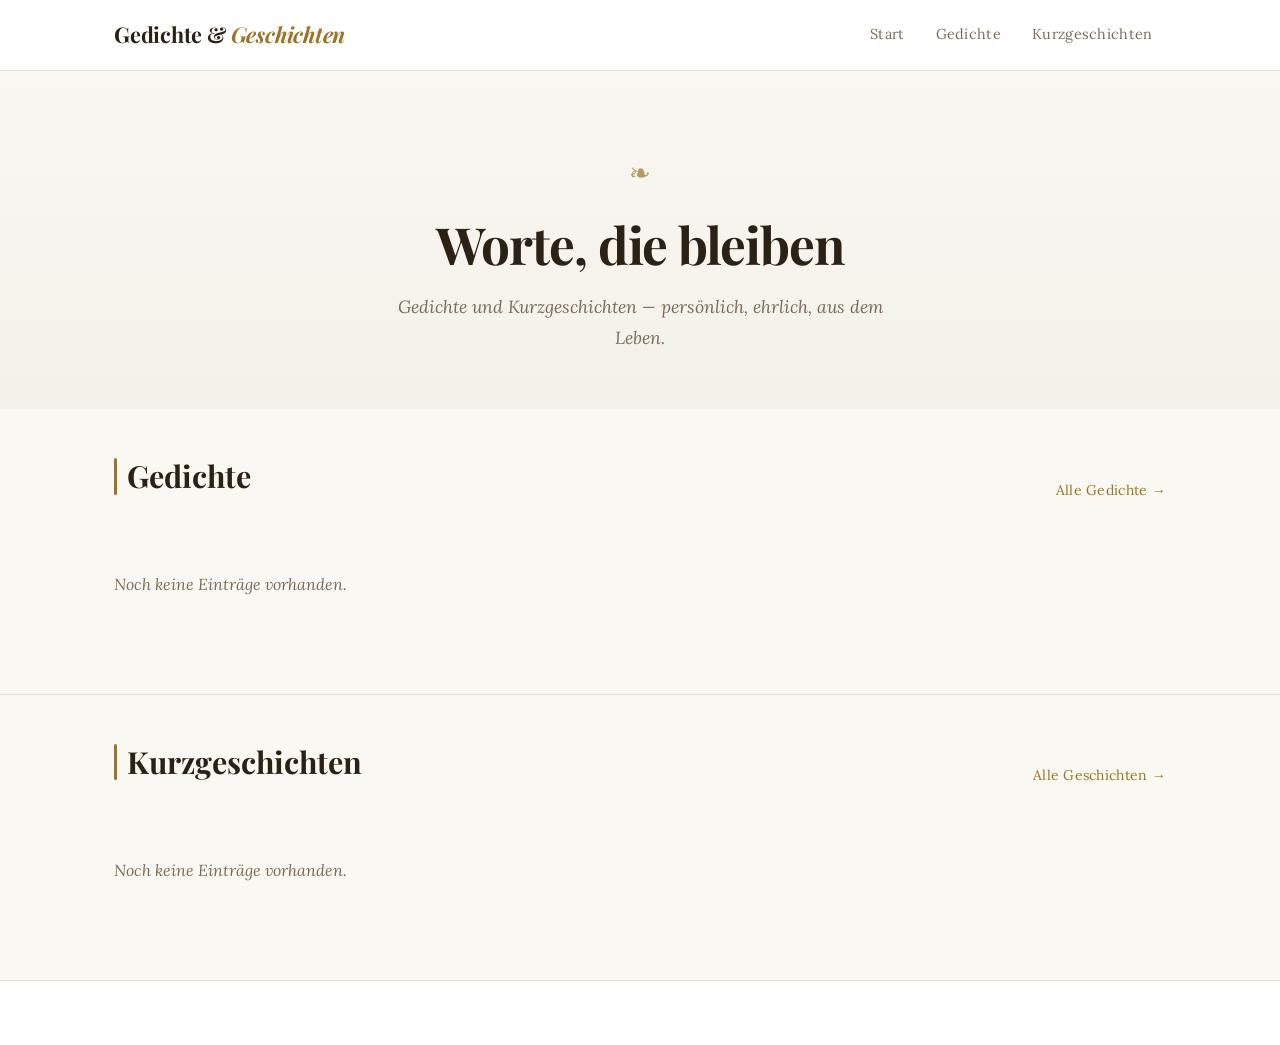
==== index.html @ 6a4f21dd "Initial commit: poetry and short story website" ====
<!DOCTYPE html>
<html lang="de">
<head>
  <meta charset="UTF-8" />
  <meta name="viewport" content="width=device-width, initial-scale=1.0" />
  <title>Gedichte &amp; Geschichten</title>
  <meta name="description" content="Gedichte und Kurzgeschichten — persönliche Texte voller Stimmung und Gefühl." />
  <link rel="preconnect" href="https://fonts.googleapis.com" />
  <link rel="preconnect" href="https://fonts.gstatic.com" crossorigin />
  <link href="https://fonts.googleapis.com/css2?family=Playfair+Display:ital,wght@0,700;1,400&family=Lora:ital,wght@0,400;0,600;1,400&display=swap" rel="stylesheet" />
  <link rel="stylesheet" href="style.css" />
</head>
<body data-page="home">

  <!-- ── Header ────────────────────────────────────────────── -->
  <header class="site-header">
    <div class="container header-inner">
      <a href="/" class="site-logo">Gedichte &amp; <span>Geschichten</span></a>
      <nav class="site-nav" aria-label="Hauptnavigation">
        <a href="/">Start</a>
        <a href="/gedichte">Gedichte</a>
        <a href="/kurzgeschichten">Kurzgeschichten</a>
      </nav>
    </div>
  </header>

  <!-- ── Main ──────────────────────────────────────────────── -->
  <main>

    <!-- Hero -->
    <section class="hero">
      <span class="hero-ornament" aria-hidden="true">❧</span>
      <h1>Worte, die bleiben</h1>
      <p>Gedichte und Kurzgeschichten — persönlich, ehrlich, aus dem Leben.</p>
    </section>

    <!-- Gedichte section -->
    <section class="section" aria-labelledby="heading-gedichte">
      <div class="container">
        <div class="section-header">
          <h2 class="section-title" id="heading-gedichte">Gedichte</h2>
          <a href="/gedichte" class="section-link">Alle Gedichte →</a>
        </div>
        <div class="card-grid" id="gedichte-grid">
          <p class="loading-msg">Wird geladen …</p>
        </div>
      </div>
    </section>

    <!-- Kurzgeschichten section -->
    <section class="section" aria-labelledby="heading-geschichten">
      <div class="container">
        <div class="section-header">
          <h2 class="section-title" id="heading-geschichten">Kurzgeschichten</h2>
          <a href="/kurzgeschichten" class="section-link">Alle Geschichten →</a>
        </div>
        <div class="card-grid" id="kurzgeschichten-grid">
          <p class="loading-msg">Wird geladen …</p>
        </div>
      </div>
    </section>

  </main>

  <!-- ── Footer ────────────────────────────────────────────── -->
  <footer class="site-footer">
    <div class="container">
    </div>
  </footer>

  <script src="main.js"></script>
</body>
</html>
---- style.css ----
/* ── Variables ──────────────────────────────────────────────── */
:root {
  --bg:          #FAF8F3;
  --surface:     #FFFFFF;
  --text:        #2B2115;
  --muted:       #7C6B58;
  --accent:      #9B7427;
  --accent-dark: #7A5C1E;
  --border:      #E6DDD4;
  --card-bg:     #FFFEFB;
  --shadow:      0 2px 12px rgba(43, 33, 21, 0.08);
  --shadow-hover:0 6px 24px rgba(43, 33, 21, 0.14);
  --radius:      6px;
  --max-w:       1100px;
  --transition:  0.22s ease;
}

/* ── Reset ──────────────────────────────────────────────────── */
*, *::before, *::after { box-sizing: border-box; margin: 0; padding: 0; }
html { font-size: 16px; scroll-behavior: smooth; }

body {
  background: var(--bg);
  color: var(--text);
  font-family: 'Lora', Georgia, 'Times New Roman', serif;
  line-height: 1.75;
  min-height: 100vh;
  display: flex;
  flex-direction: column;
}

img { display: block; max-width: 100%; }
a  { color: var(--accent); text-decoration: none; }
a:hover { color: var(--accent-dark); text-decoration: underline; }

/* ── Typography ─────────────────────────────────────────────── */
h1, h2, h3, h4 {
  font-family: 'Playfair Display', Georgia, 'Times New Roman', serif;
  font-weight: 700;
  line-height: 1.25;
  color: var(--text);
}

/* ── Layout helpers ─────────────────────────────────────────── */
.container {
  width: 100%;
  max-width: var(--max-w);
  margin: 0 auto;
  padding: 0 1.5rem;
}

main { flex: 1; }

/* ── Header / Navigation ────────────────────────────────────── */
.site-header {
  background: var(--surface);
  border-bottom: 1px solid var(--border);
  position: sticky;
  top: 0;
  z-index: 100;
}

.header-inner {
  display: flex;
  align-items: center;
  justify-content: space-between;
  height: 70px;
  gap: 1rem;
}

.site-logo {
  font-family: 'Playfair Display', serif;
  font-size: 1.35rem;
  font-weight: 700;
  color: var(--text);
  text-decoration: none;
  letter-spacing: -0.01em;
  white-space: nowrap;
}

.site-logo:hover { color: var(--accent); text-decoration: none; }

.site-logo span {
  color: var(--accent);
  font-style: italic;
}

.site-nav {
  display: flex;
  align-items: center;
  gap: 0.25rem;
}

.site-nav a {
  font-family: 'Lora', serif;
  font-size: 0.9rem;
  color: var(--muted);
  text-decoration: none;
  padding: 0.45rem 0.85rem;
  border-radius: var(--radius);
  transition: color var(--transition), background var(--transition);
  letter-spacing: 0.02em;
}

.site-nav a:hover,
.site-nav a[aria-current="page"] {
  color: var(--accent);
  background: rgba(155, 116, 39, 0.08);
  text-decoration: none;
}

/* ── Hero ───────────────────────────────────────────────────── */
.hero {
  text-align: center;
  padding: 5rem 1.5rem 3.5rem;
  background: linear-gradient(180deg, rgba(255,253,245,0) 0%, rgba(230,221,212,0.3) 100%);
}

.hero-ornament {
  font-size: 1.6rem;
  color: var(--accent);
  margin-bottom: 1rem;
  display: block;
  opacity: 0.7;
}

.hero h1 {
  font-size: clamp(2rem, 5vw, 3.2rem);
  margin-bottom: 1rem;
  letter-spacing: -0.02em;
}

.hero p {
  font-size: 1.1rem;
  color: var(--muted);
  max-width: 520px;
  margin: 0 auto;
  font-style: italic;
}

/* ── Page hero (subpages) ───────────────────────────────────── */
.page-hero {
  padding: 3.5rem 1.5rem 2rem;
  text-align: center;
}

.page-hero h1 {
  font-size: clamp(1.75rem, 4vw, 2.6rem);
  letter-spacing: -0.02em;
}

.page-hero p {
  color: var(--muted);
  font-style: italic;
  margin-top: 0.5rem;
}

/* ── Section ────────────────────────────────────────────────── */
.section {
  padding: 3rem 0 4rem;
}

.section + .section {
  border-top: 1px solid var(--border);
}

.section-header {
  display: flex;
  align-items: baseline;
  justify-content: space-between;
  margin-bottom: 2.25rem;
  gap: 1rem;
}

.section-title {
  font-size: clamp(1.4rem, 3vw, 1.9rem);
  display: flex;
  align-items: center;
  gap: 0.6rem;
}

.section-title::before {
  content: '';
  display: inline-block;
  width: 3px;
  height: 1.2em;
  background: var(--accent);
  border-radius: 2px;
  flex-shrink: 0;
}

.section-link {
  font-size: 0.875rem;
  color: var(--accent);
  white-space: nowrap;
  letter-spacing: 0.02em;
}

/* ── Card Grid ──────────────────────────────────────────────── */
.card-grid {
  display: grid;
  grid-template-columns: repeat(auto-fill, minmax(300px, 1fr));
  gap: 1.5rem;
}

.loading-msg,
.empty-msg,
.error-msg {
  color: var(--muted);
  font-style: italic;
  padding: 2rem 0;
  grid-column: 1 / -1;
}

/* ── Card ───────────────────────────────────────────────────── */
.card {
  background: var(--card-bg);
  border: 1px solid var(--border);
  border-radius: var(--radius);
  box-shadow: var(--shadow);
  cursor: pointer;
  transition: box-shadow var(--transition), transform var(--transition), border-color var(--transition);
  display: flex;
  flex-direction: column;
}

.card:hover {
  box-shadow: var(--shadow-hover);
  transform: translateY(-3px);
  border-color: rgba(155, 116, 39, 0.3);
}

.card:focus-visible {
  outline: 2px solid var(--accent);
  outline-offset: 2px;
}

.card-inner {
  padding: 1.6rem 1.75rem 1.4rem;
  display: flex;
  flex-direction: column;
  flex: 1;
}

.card-label {
  font-size: 0.7rem;
  font-family: 'Lora', serif;
  text-transform: uppercase;
  letter-spacing: 0.1em;
  color: var(--accent);
  margin-bottom: 0.7rem;
  font-weight: 600;
}

.card-title {
  font-size: 1.2rem;
  margin-bottom: 0.4rem;
  letter-spacing: -0.01em;
}

.card-date {
  font-size: 0.8rem;
  color: var(--muted);
  margin-bottom: 0.9rem;
  display: block;
}

.card-snippet {
  font-size: 0.93rem;
  color: var(--muted);
  line-height: 1.65;
  flex: 1;
  display: -webkit-box;
  -webkit-line-clamp: 3;
  -webkit-box-orient: vertical;
  overflow: hidden;
}

.btn-read {
  margin-top: 1.2rem;
  align-self: flex-start;
  background: none;
  border: 1px solid var(--accent);
  color: var(--accent);
  font-family: 'Lora', serif;
  font-size: 0.82rem;
  letter-spacing: 0.05em;
  padding: 0.4rem 1rem;
  border-radius: 2rem;
  cursor: pointer;
  transition: background var(--transition), color var(--transition);
}

.btn-read:hover {
  background: var(--accent);
  color: #fff;
}

/* ── Modal ──────────────────────────────────────────────────── */
#modal-overlay {
  display: none;
  position: fixed;
  inset: 0;
  background: rgba(43, 33, 21, 0.55);
  backdrop-filter: blur(3px);
  z-index: 1000;
  padding: 1.5rem;
  overflow-y: auto;
}

#modal-overlay.active {
  display: flex;
  align-items: flex-start;
  justify-content: center;
}

.modal {
  background: var(--surface);
  border-radius: var(--radius);
  max-width: 680px;
  width: 100%;
  padding: 3rem 3.5rem;
  position: relative;
  margin: auto;
  animation: modal-in 0.2s ease;
}

@keyframes modal-in {
  from { opacity: 0; transform: translateY(12px); }
  to   { opacity: 1; transform: translateY(0); }
}

.modal-close {
  position: absolute;
  top: 1.2rem;
  right: 1.2rem;
  background: none;
  border: none;
  font-size: 1.1rem;
  color: var(--muted);
  cursor: pointer;
  width: 32px;
  height: 32px;
  display: flex;
  align-items: center;
  justify-content: center;
  border-radius: 50%;
  transition: background var(--transition), color var(--transition);
  line-height: 1;
}

.modal-close:hover { background: var(--border); color: var(--text); }

.modal-label {
  font-size: 0.7rem;
  text-transform: uppercase;
  letter-spacing: 0.1em;
  color: var(--accent);
  font-weight: 600;
  margin-bottom: 0.75rem;
}

.modal-title {
  font-size: clamp(1.5rem, 4vw, 2rem);
  margin-bottom: 0.4rem;
  letter-spacing: -0.02em;
}

.modal-date {
  display: block;
  font-size: 0.85rem;
  color: var(--muted);
  margin-bottom: 2rem;
  padding-bottom: 1.5rem;
  border-bottom: 1px solid var(--border);
}

.modal-text {
  font-size: 1.05rem;
  color: var(--text);
  line-height: 1.85;
}

.modal-text--poem {
  white-space: pre-line;
  font-style: italic;
  line-height: 2;
}

.modal-text--prose {
  white-space: pre-line;
}

/* ── Admin page ─────────────────────────────────────────────── */
.admin-lock {
  min-height: 80vh;
  display: flex;
  align-items: center;
  justify-content: center;
  padding: 2rem;
}

.lock-box {
  background: var(--surface);
  border: 1px solid var(--border);
  border-radius: var(--radius);
  padding: 2.5rem;
  max-width: 380px;
  width: 100%;
  text-align: center;
  box-shadow: var(--shadow);
}

.lock-icon {
  font-size: 2rem;
  margin-bottom: 1rem;
  color: var(--accent);
}

.lock-box h2 {
  font-size: 1.35rem;
  margin-bottom: 0.4rem;
}

.lock-box p {
  color: var(--muted);
  font-size: 0.9rem;
  margin-bottom: 1.5rem;
}

.admin-content {
  padding: 3rem 0 5rem;
}

.admin-content h1 {
  font-size: clamp(1.5rem, 3vw, 2rem);
  margin-bottom: 0.4rem;
}

.admin-content > .container > p {
  color: var(--muted);
  font-style: italic;
  margin-bottom: 2.5rem;
  padding-bottom: 2rem;
  border-bottom: 1px solid var(--border);
}

/* ── Forms ──────────────────────────────────────────────────── */
.form-group {
  margin-bottom: 1.5rem;
}

.form-group label {
  display: block;
  font-size: 0.85rem;
  font-weight: 600;
  color: var(--muted);
  text-transform: uppercase;
  letter-spacing: 0.07em;
  margin-bottom: 0.5rem;
}

.form-group input,
.form-group select,
.form-group textarea {
  width: 100%;
  padding: 0.7rem 0.9rem;
  border: 1px solid var(--border);
  border-radius: var(--radius);
  background: var(--surface);
  color: var(--text);
  font-family: 'Lora', serif;
  font-size: 1rem;
  transition: border-color var(--transition), box-shadow var(--transition);
}

.form-group input:focus,
.form-group select:focus,
.form-group textarea:focus {
  outline: none;
  border-color: var(--accent);
  box-shadow: 0 0 0 3px rgba(155, 116, 39, 0.15);
}

.form-group textarea {
  min-height: 280px;
  resize: vertical;
  line-height: 1.7;
}

.form-hint {
  display: block;
  font-size: 0.8rem;
  color: var(--muted);
  margin-top: 0.4rem;
  font-style: italic;
}

.btn-primary {
  background: var(--accent);
  color: #fff;
  border: none;
  font-family: 'Lora', serif;
  font-size: 1rem;
  padding: 0.75rem 2rem;
  border-radius: var(--radius);
  cursor: pointer;
  transition: background var(--transition);
  letter-spacing: 0.02em;
}

.btn-primary:hover { background: var(--accent-dark); }

.btn-secondary {
  background: var(--card-bg);
  color: var(--accent);
  border: 1px solid var(--accent);
  font-family: 'Lora', serif;
  font-size: 1rem;
  padding: 0.7rem 1.5rem;
  border-radius: var(--radius);
  cursor: pointer;
  transition: background var(--transition), color var(--transition);
  letter-spacing: 0.02em;
}

.btn-secondary:hover { background: var(--accent); color: #fff; }

.form-actions {
  display: flex;
  gap: 1rem;
  align-items: center;
  flex-wrap: wrap;
  margin-top: 0.5rem;
}

.form-success {
  display: none;
  background: #f0faf0;
  border: 1px solid #b6deb6;
  border-radius: var(--radius);
  padding: 1.25rem 1.5rem;
  color: #2a5a2a;
  margin-top: 1.5rem;
  font-size: 0.95rem;
}

.pw-error {
  color: #c0392b;
  font-size: 0.85rem;
  margin-top: 0.5rem;
  display: none;
}

/* ── Footer ─────────────────────────────────────────────────── */
.site-footer {
  background: var(--surface);
  border-top: 1px solid var(--border);
  padding: 2rem 1.5rem;
  text-align: center;
}

.site-footer p {
  color: var(--muted);
  font-size: 0.85rem;
}

/* ── Divider ornament ───────────────────────────────────────── */
.ornament {
  text-align: center;
  color: var(--accent);
  opacity: 0.5;
  font-size: 1.2rem;
  margin: 1rem 0;
  letter-spacing: 0.4em;
  user-select: none;
}

/* ── Responsive ─────────────────────────────────────────────── */
@media (max-width: 680px) {
  .header-inner { height: auto; padding: 1rem 0; flex-direction: column; gap: 0.75rem; }
  .site-nav { gap: 0; }
  .hero { padding: 3rem 1.5rem 2rem; }
  .modal { padding: 2rem 1.5rem; }
  .section-header { flex-direction: column; gap: 0.5rem; }
  .card-grid { grid-template-columns: 1fr; }
}
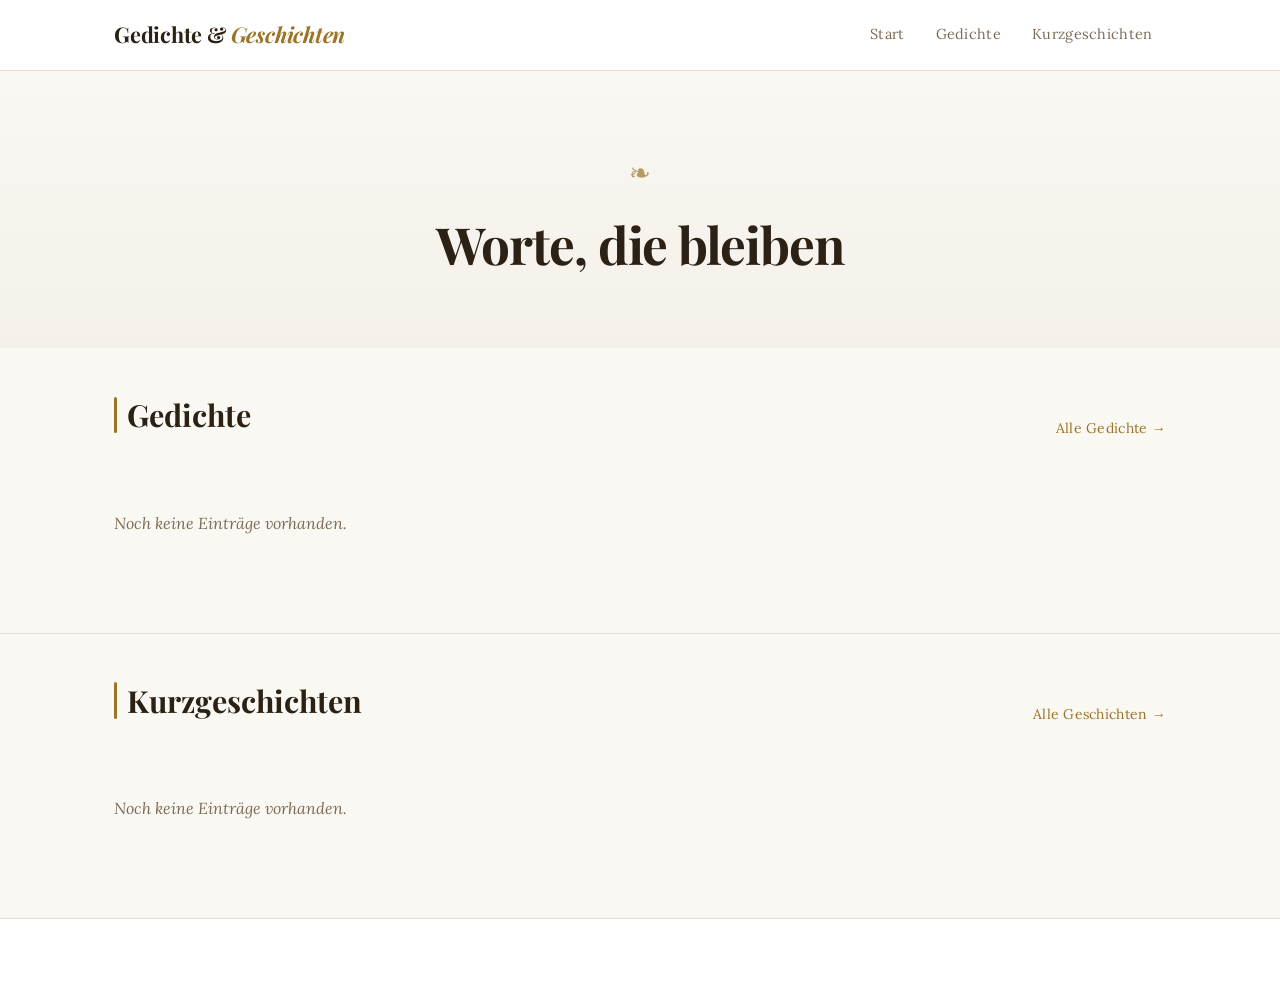
==== commit 34a0263e: "Remove decorative subtitles from hero sections" ====
--- a/index.html
+++ b/index.html
@@ -31,7 +31,6 @@
     <section class="hero">
       <span class="hero-ornament" aria-hidden="true">❧</span>
       <h1>Worte, die bleiben</h1>
-      <p>Gedichte und Kurzgeschichten — persönlich, ehrlich, aus dem Leben.</p>
     </section>
 
     <!-- Gedichte section -->
